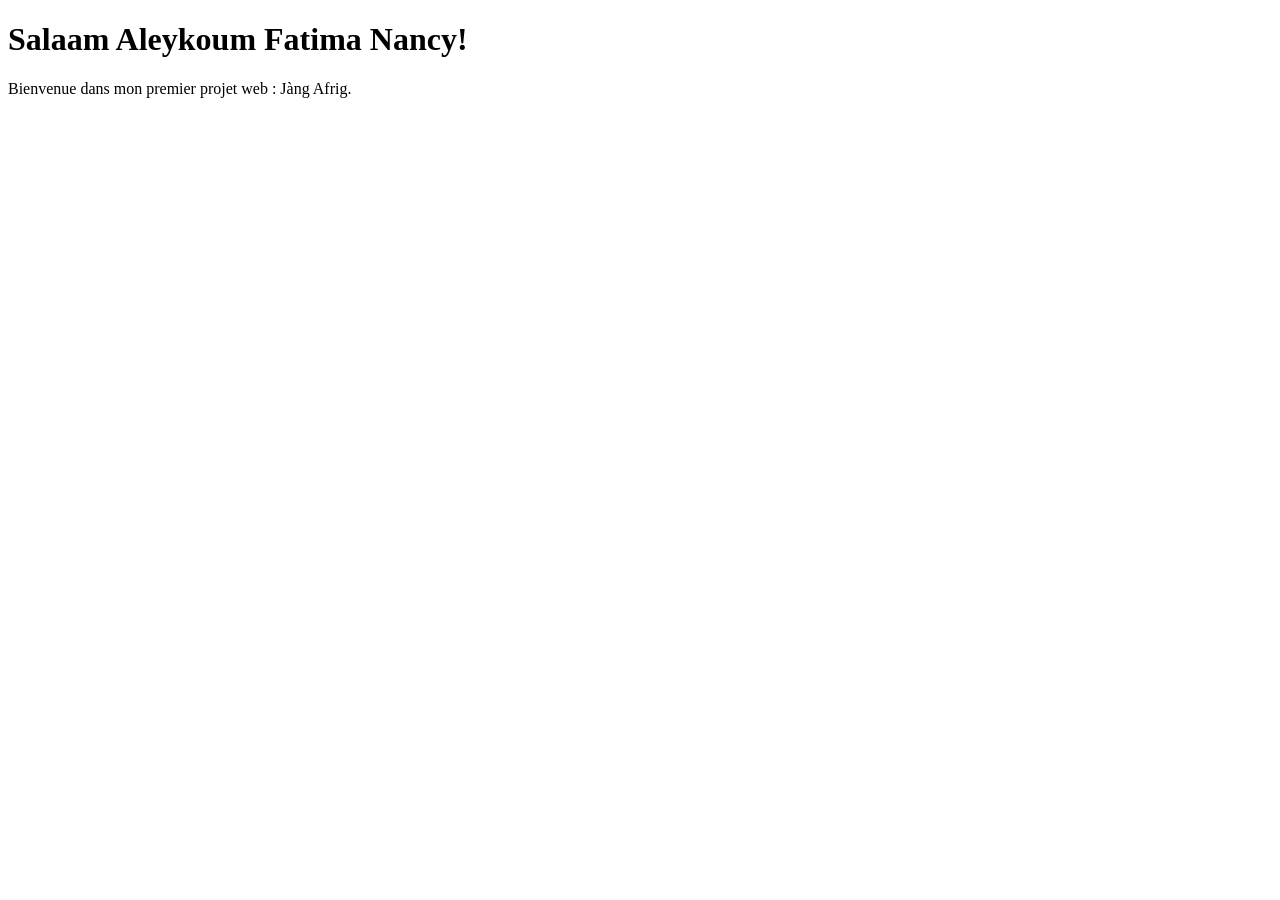
==== index.html @ 78a69d9c "v0 : premier setup avec hello world" ====
<!DOCTYPE html>
<html lang="fr">
<head>
    <meta charset="UTF-8">
    <title>Hello Fatima Nancy</title>
</head>
<body >
    <h1>Salaam Aleykoum Fatima Nancy!</h1>
    <p>Bienvenue dans mon premier projet web : Jàng Afrig. </p>
</body >
</html>
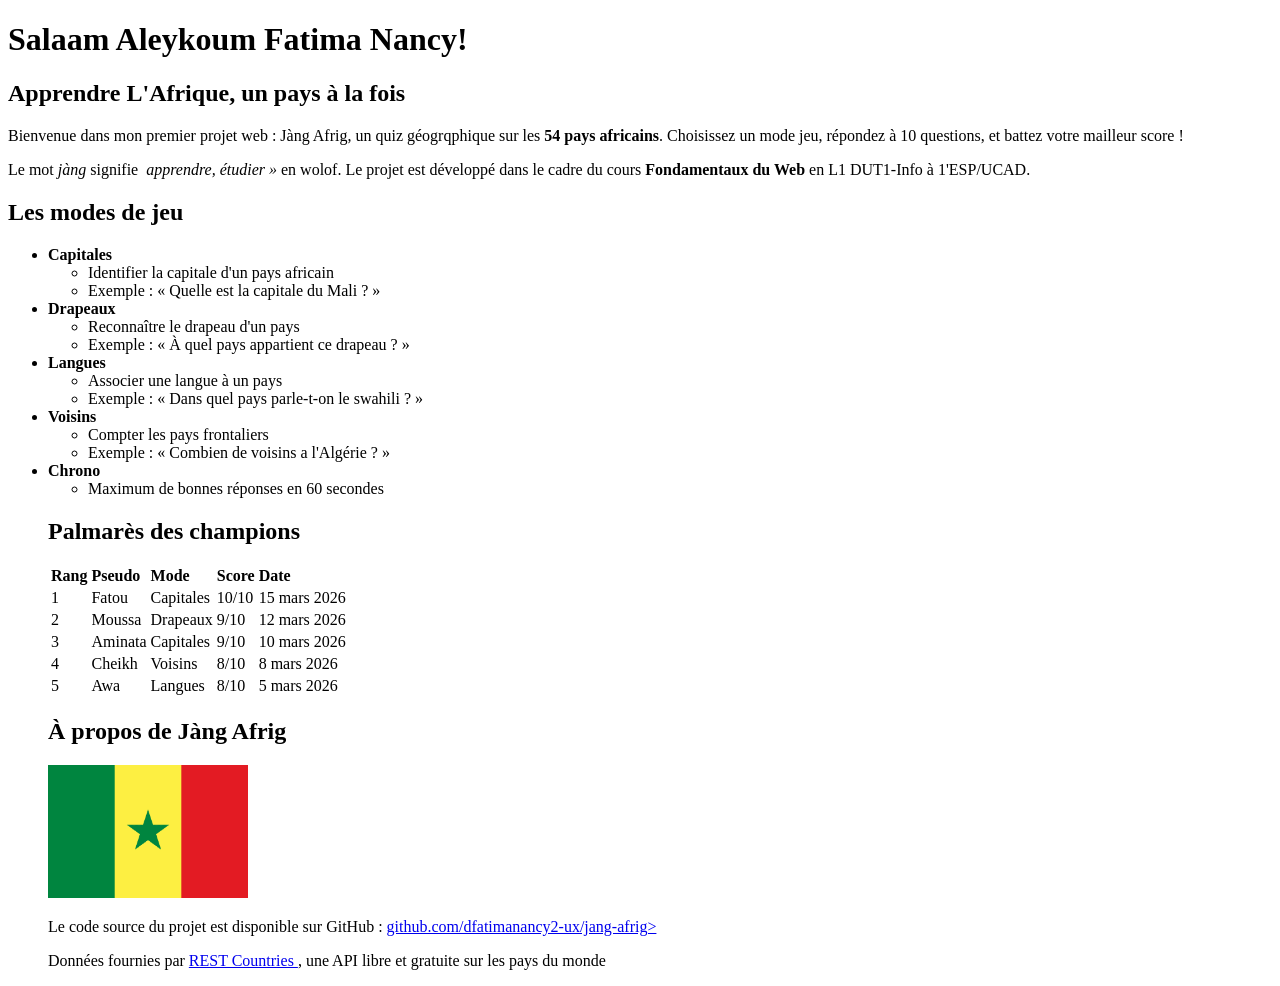
==== commit 780cc1b2: "v0.1 : page d'acceuil HTML brut" ====
--- a/index.html
+++ b/index.html
@@ -6,6 +6,111 @@
 </head>
 <body >
     <h1>Salaam Aleykoum Fatima Nancy!</h1>
-    <p>Bienvenue dans mon premier projet web : Jàng Afrig. </p>
+    <h2>Apprendre L'Afrique,  un pays à la fois</h2>
+    <p>
+        Bienvenue dans mon premier projet web : Jàng Afrig, un quiz géogrqphique sur les <strong> 54 pays africains</strong>. Choisissez un mode jeu, répondez à 10 questions, et battez votre mailleur score ! 
+    </p>
+    <p>
+        Le mot <em>jàng</em> signifie <em> &nbsp;apprendre, étudier&nbsp;»</em> en wolof. Le projet est développé dans le cadre du cours
+        <strong>Fondamentaux du Web</strong> en L1 DUT1-Info à 1'ESP/UCAD.
+    </p>
+    <h2>Les modes de jeu</h2>
+
+    <ul >
+        <li> 
+            <strong>Capitales</strong></li> 
+            <ul> 
+                <li>Identifier la capitale d'un pays africain</li>
+                <li>Exemple : « Quelle est la capitale du Mali ? »</li>
+            </ul >
+        </li >
+        <li > 
+            <strong>Drapeaux</strong>
+            <ul > 
+                <li>Reconnaître le drapeau d'un pays</li> 
+                <li>Exemple : « À quel pays appartient ce drapeau ? »</li>
+            </ul>
+        </li>
+        <li>
+            <strong>Langues </strong>
+            <ul > 
+                <li>Associer une langue à un pays</li> 
+                <li>Exemple : « Dans quel pays parle-t-on le swahili ? »</li>
+            </ul>
+        </li >
+        <li >
+             <strong>Voisins</strong>
+            <ul> 
+                <li>Compter les pays frontaliers</li>
+                <li>Exemple : « Combien de voisins a l'Algérie ? »</li>
+            </ul>
+        </li >
+        <li >
+            <strong>Chrono</strong>
+            <ul>
+                 <li>Maximum de bonnes réponses en 60 secondes</li>
+        </li>
+    </ul>
+    <h2>Palmarès des champions</h2>
+    <p›Les meilleurs scores enregistrés (données fictives pour le moment)
+        : </p>
+    <table >
+        <tr>
+            <th> Rang </th>
+            <th>Pseudo</th>
+            <th>Mode </th>
+            <th>Score</th>
+            <th>Date </th>
+        </tr>
+        <tr >
+            <td >1</td>
+            <td>Fatou</td>
+            <td>Capitales </td>
+            <td>10/10</td>
+            <td>15 mars 2026</td>
+        </tr>
+        <tr>
+            <td>2</ td>
+            <td>Moussa </td>
+            <td>Drapeaux </td>
+            <td>9/10</td>
+            <td>12 mars 2026</td>
+        </tr>
+        <tr>
+            <td>3</td>
+            <td> Aminata</td>
+            <td>Capitales </td>
+            <td >9/10</td> 
+            <td>10 mars 2026</td>
+        </tr>
+        <tr>
+            <td>4</td>
+            <td>Cheikh</td>
+            <td>Voisins</td>
+            <td >8/10</td> 
+            <td>8 mars 2026</td>
+        </tr>
+        <tr>
+            <td >5</td>
+            <td> Awa</td>
+            <td>Langues </td>
+            <td >8/10</td> <td>5 mars 2026</td>
+        </tr> 
+    </table>
+    <h2>À propos de Jàng Afrig</h2>
+    <p>
+        <img src="images/drapeau.png" alt="Drapeau africain" width="200">
+    </p>
+    <p>
+        Le code source du projet est disponible sur GitHub :
+        <a href="https://github.com/dfatimanancy2-ux/jang-afrig">
+            github.com/dfatimanancy2-ux/jang-afrig>
+        </a>
+    </p>
+    <p>
+        Données fournies par
+        <a href="https://restcountries.com">REST Countries </a>, 
+        une API libre et gratuite sur les pays du monde 
+    </p>
 </body >
-</html>+</html>
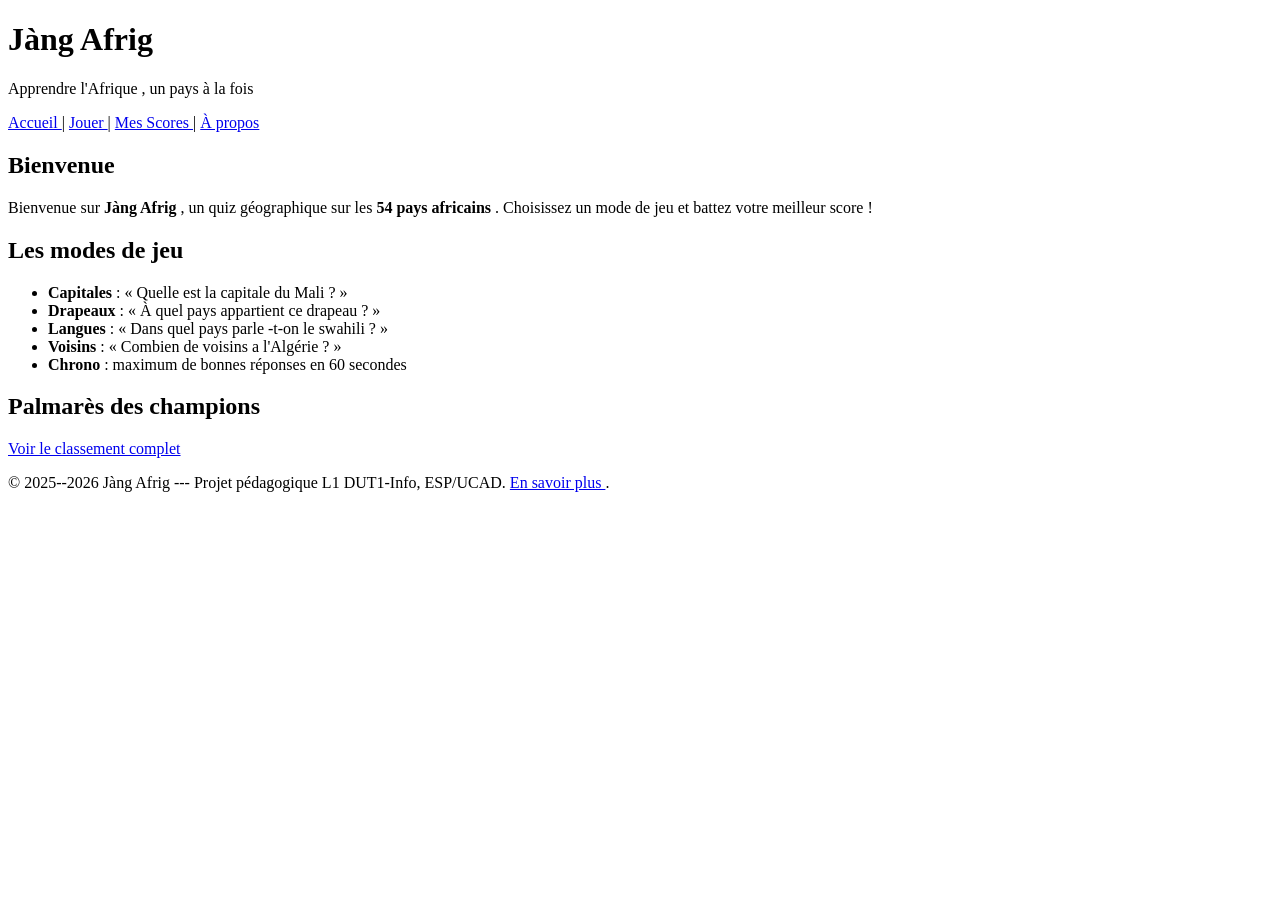
==== commit 43dec778: "v0 .2 : 5 pages HTML semantiques + formulaire" ====
--- a/index.html
+++ b/index.html
@@ -5,112 +5,54 @@
     <title>Hello Fatima Nancy</title>
 </head>
 <body >
-    <h1>Salaam Aleykoum Fatima Nancy!</h1>
-    <h2>Apprendre L'Afrique,  un pays à la fois</h2>
-    <p>
-        Bienvenue dans mon premier projet web : Jàng Afrig, un quiz géogrqphique sur les <strong> 54 pays africains</strong>. Choisissez un mode jeu, répondez à 10 questions, et battez votre mailleur score ! 
-    </p>
-    <p>
-        Le mot <em>jàng</em> signifie <em> &nbsp;apprendre, étudier&nbsp;»</em> en wolof. Le projet est développé dans le cadre du cours
-        <strong>Fondamentaux du Web</strong> en L1 DUT1-Info à 1'ESP/UCAD.
-    </p>
-    <h2>Les modes de jeu</h2>
+    <header >
+        <h1>Jàng Afrig </h1>
+        <p>Apprendre l'Afrique , un pays à la fois </p>
+    </header >
+    <nav>
+        <a href="index.html">Accueil </a> |
+        <a href="quiz.html">Jouer </a> |
+        <a href="scores.html">Mes Scores </a> |
+        <a href="apropos.html">À propos </a>
+    </nav>
+    <main>
+        <section >
+            <h2>Bienvenue </h2>
+            <p>
+                Bienvenue sur <strong >Jàng Afrig </strong >, un quiz
+                géographique sur les
+                <strong >54 pays africains </strong >. Choisissez un mode de
+                jeu et battez
+                votre meilleur score !
+            </p>
+        </section >
+        <section >
+            <h2>Les modes de jeu</h2>
+            <ul>
 
-    <ul >
-        <li> 
-            <strong>Capitales</strong></li> 
-            <ul> 
-                <li>Identifier la capitale d'un pays africain</li>
-                <li>Exemple : « Quelle est la capitale du Mali ? »</li>
-            </ul >
-        </li >
-        <li > 
-            <strong>Drapeaux</strong>
-            <ul > 
-                <li>Reconnaître le drapeau d'un pays</li> 
-                <li>Exemple : « À quel pays appartient ce drapeau ? »</li>
+                <li><strong >Capitales </strong > : « Quelle est la capitale
+                du Mali ? »</li>
+                <li><strong >Drapeaux </strong > : « À quel pays appartient
+                ce drapeau ? »</li>
+                <li><strong >Langues </strong > : « Dans quel pays
+                parle -t-on le swahili ? »</li>
+                <li><strong >Voisins </strong > : « Combien de voisins a
+                l'Algérie ? »</li>
+                <li><strong >Chrono </strong > : maximum de bonnes réponses
+                en 60 secondes </li>
             </ul>
-        </li>
-        <li>
-            <strong>Langues </strong>
-            <ul > 
-                <li>Associer une langue à un pays</li> 
-                <li>Exemple : « Dans quel pays parle-t-on le swahili ? »</li>
-            </ul>
-        </li >
-        <li >
-             <strong>Voisins</strong>
-            <ul> 
-                <li>Compter les pays frontaliers</li>
-                <li>Exemple : « Combien de voisins a l'Algérie ? »</li>
-            </ul>
-        </li >
-        <li >
-            <strong>Chrono</strong>
-            <ul>
-                 <li>Maximum de bonnes réponses en 60 secondes</li>
-        </li>
-    </ul>
-    <h2>Palmarès des champions</h2>
-    <p›Les meilleurs scores enregistrés (données fictives pour le moment)
-        : </p>
-    <table >
-        <tr>
-            <th> Rang </th>
-            <th>Pseudo</th>
-            <th>Mode </th>
-            <th>Score</th>
-            <th>Date </th>
-        </tr>
-        <tr >
-            <td >1</td>
-            <td>Fatou</td>
-            <td>Capitales </td>
-            <td>10/10</td>
-            <td>15 mars 2026</td>
-        </tr>
-        <tr>
-            <td>2</ td>
-            <td>Moussa </td>
-            <td>Drapeaux </td>
-            <td>9/10</td>
-            <td>12 mars 2026</td>
-        </tr>
-        <tr>
-            <td>3</td>
-            <td> Aminata</td>
-            <td>Capitales </td>
-            <td >9/10</td> 
-            <td>10 mars 2026</td>
-        </tr>
-        <tr>
-            <td>4</td>
-            <td>Cheikh</td>
-            <td>Voisins</td>
-            <td >8/10</td> 
-            <td>8 mars 2026</td>
-        </tr>
-        <tr>
-            <td >5</td>
-            <td> Awa</td>
-            <td>Langues </td>
-            <td >8/10</td> <td>5 mars 2026</td>
-        </tr> 
-    </table>
-    <h2>À propos de Jàng Afrig</h2>
-    <p>
-        <img src="images/drapeau.png" alt="Drapeau africain" width="200">
-    </p>
-    <p>
-        Le code source du projet est disponible sur GitHub :
-        <a href="https://github.com/dfatimanancy2-ux/jang-afrig">
-            github.com/dfatimanancy2-ux/jang-afrig>
-        </a>
-    </p>
-    <p>
-        Données fournies par
-        <a href="https://restcountries.com">REST Countries </a>, 
-        une API libre et gratuite sur les pays du monde 
-    </p>
+        </section >
+        <section >
+            <h2>Palmarès des champions </h2>
+            <p><a href="scores.html">Voir le classement complet </a></p>
+        </section >
+    </main>
+    <footer>
+        <p>
+            &copy; 2025--2026 Jàng Afrig --- Projet pédagogique L1
+            DUT1-Info, ESP/UCAD.
+            <a href="apropos.html">En savoir plus </a>.
+        </p>
+    </footer>
 </body >
 </html>
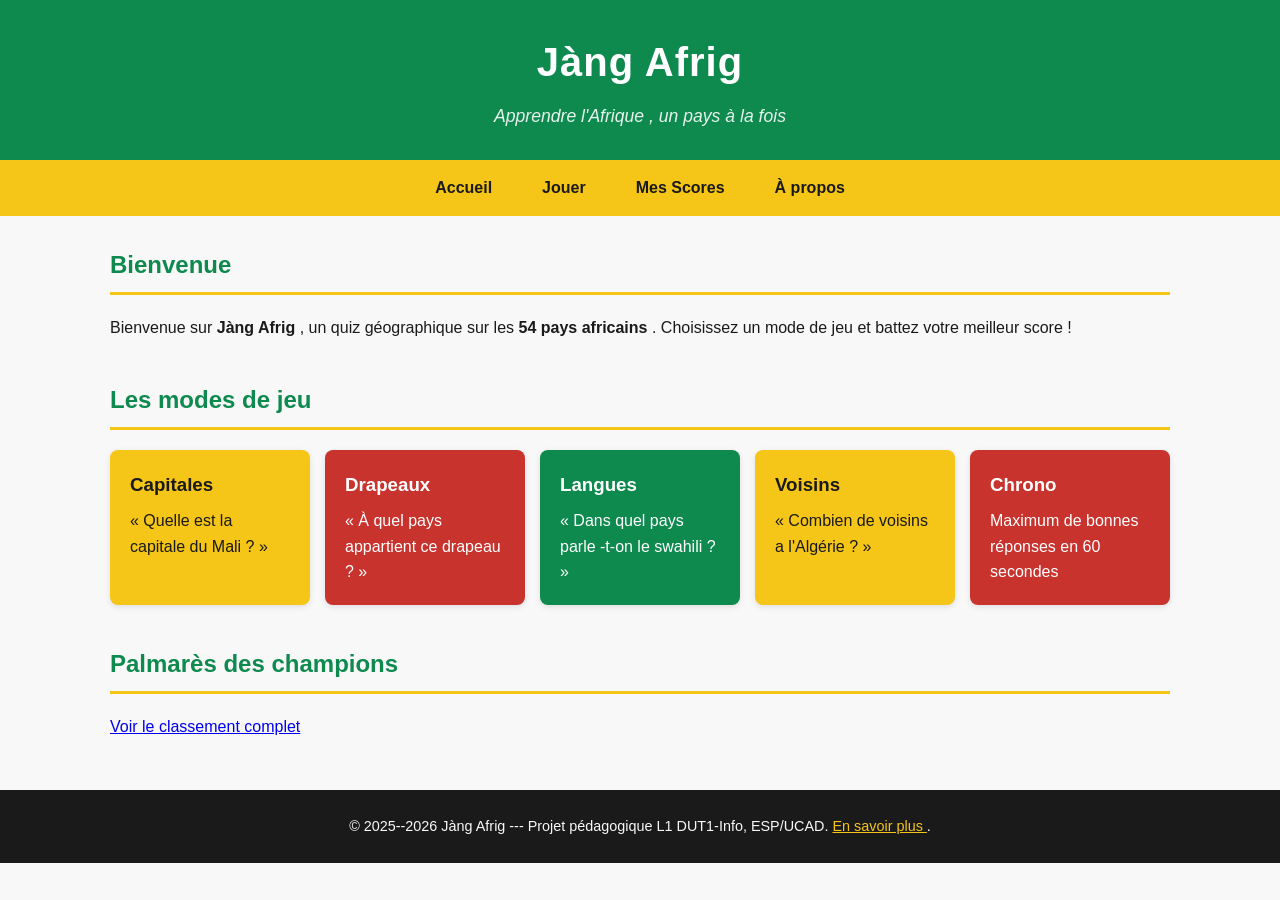
==== commit 127658e9: "v0.3 : CSS panafricain + Google Fonts" ====
--- a/index.html
+++ b/index.html
@@ -2,7 +2,11 @@
 <html lang="fr">
 <head>
     <meta charset="UTF-8">
-    <title>Hello Fatima Nancy</title>
+    <title>Jàng Afrig</title>
+    <link rel="preconnect" href="https://fonts.googleapis.com">
+    <link rel="preconnect" href="https://fonts.gstatic.com" crossorigin >
+    <link href="https://fonts.googleapis.com/css2?family=Poppins:wght@400;600&family=Montserrat:wght@600;700&display=swap"rel="stylesheet">
+    <link rel="stylesheet" href="style.css">
 </head>
 <body >
     <header >
@@ -10,9 +14,9 @@
         <p>Apprendre l'Afrique , un pays à la fois </p>
     </header >
     <nav>
-        <a href="index.html">Accueil </a> |
-        <a href="quiz.html">Jouer </a> |
-        <a href="scores.html">Mes Scores </a> |
+        <a href="index.html">Accueil </a> 
+        <a href="quiz.html">Jouer </a> 
+        <a href="scores.html">Mes Scores </a> 
         <a href="apropos.html">À propos </a>
     </nav>
     <main>
@@ -27,20 +31,29 @@
             </p>
         </section >
         <section >
-            <h2>Les modes de jeu</h2>
-            <ul>
-
-                <li><strong >Capitales </strong > : « Quelle est la capitale
-                du Mali ? »</li>
-                <li><strong >Drapeaux </strong > : « À quel pays appartient
-                ce drapeau ? »</li>
-                <li><strong >Langues </strong > : « Dans quel pays
-                parle -t-on le swahili ? »</li>
-                <li><strong >Voisins </strong > : « Combien de voisins a
-                l'Algérie ? »</li>
-                <li><strong >Chrono </strong > : maximum de bonnes réponses
-                en 60 secondes </li>
-            </ul>
+            <h2>Les modes de jeu </h2>
+            <div class="modes-grille">
+                <div class="carte-mode carte-jaune">
+                    <h3>Capitales </h3>
+                    <p>« Quelle est la capitale du Mali ? »</p>
+                </div>
+                <div class="carte-mode carte-rouge">
+                    <h3>Drapeaux </h3>
+                    <p>« À quel pays appartient ce drapeau ? »</p>
+                </div>
+                <div class="carte-mode carte-vert">
+                    <h3>Langues </h3>
+                    <p>« Dans quel pays parle -t-on le swahili ? »</p>
+                </div>
+                <div class="carte-mode carte-jaune">
+                    <h3>Voisins </h3>
+                    <p>« Combien de voisins a l'Algérie ? »</p>
+                </div>
+                <div class="carte-mode carte-rouge">
+                    <h3>Chrono </h3>
+                    <p>Maximum de bonnes réponses en 60 secondes </p>
+                </div>
+            </div>
         </section >
         <section >
             <h2>Palmarès des champions </h2>
--- a/style.css
+++ b/style.css
@@ -0,0 +1,189 @@
+/* ===== Reset minimal ===== */
+* {
+    box-sizing: border-box;
+    margin: 0;
+    padding: 0;
+}
+
+body {
+    font-family: sans-serif;
+    line-height: 1.6;
+    color: #1A1A1A;
+    background-color: #F8F8F8;
+}
+/* ===== Palette panafricaine ===== */
+:root {
+    --vert: #0E8A4F;
+    --jaune: #F5C518;
+    --rouge: #C8332E;
+    --noir: #1A1A1A;
+    --blanc-casse: #F8F8F8;
+}
+header {
+    background-color: var(--vert);
+}
+body {
+    font-family: 'Poppins ', sans-serif;
+    line-height: 1.6;
+    color: var(--noir);
+    background-color: var(--blanc-casse);
+}
+
+h1, h2, h3 {
+    font-family: 'Montserrat ', sans-serif;
+    font-weight: 700;
+}
+/* ===== Header ===== */
+header {
+    background-color: var(--vert);
+    color: white;
+    padding: 30px 20px;
+    text-align: center;
+}
+
+header h1 {
+    font-size: 2.5rem;
+    margin-bottom: 8px;
+    letter-spacing: 1px;
+}
+
+header p {
+    font-size: 1.1rem;
+    opacity: 0.9;
+    font-style: italic;
+}
+/* ===== Navigation ===== */
+nav {
+    background-color: var(--jaune);
+    padding: 0;
+    display: flex;
+    justify-content: center;
+    flex-wrap: wrap;
+}
+
+nav a {
+    color: var(--noir);
+    text-decoration: none;
+    font-weight: 600;
+    padding: 15px 25px;
+    transition: background-color 0.2s;
+}
+nav a:hover {
+    background-color: var(--vert);
+    color: white;
+}
+/* ===== Section principale ===== */
+main {
+    max-width: 1100px;
+    margin: 30px auto;
+    padding: 0 20px;
+}
+
+main section {
+    margin-bottom: 40px;
+}
+
+main h2 {
+    color: var(--vert);
+    border-bottom: 3px solid var(--jaune);
+    padding-bottom: 8px;
+    margin-bottom: 20px;
+}
+/* ===== Grille de cartes (Flexbox) ===== */
+.modes-grille {
+    display: flex;
+    flex-wrap: wrap;
+    gap: 15px;
+}
+
+.carte-mode {
+    flex: 1 1 200px;
+    padding: 20px;
+    border-radius: 8px;
+    color: var(--noir);
+    box-shadow: 0 2px 6px rgba(0, 0, 0, 0.1);
+}
+
+.carte-mode h3 {
+    margin-bottom: 8px;
+}
+.carte-jaune { background-color: var(--jaune); }
+.carte-rouge { background-color: var(--rouge); color: white; }
+.carte-vert { background-color: var(--vert); color: white; }
+/* ===== Boutons ===== */
+.btn {
+    display: inline-block;
+    padding: 12px 28px;
+    font-size: 1rem;
+    font-weight: 600;
+    border: none;
+    border-radius: 6px;
+    cursor: pointer;
+    text-decoration: none;
+    transition: background-color 0.2s, transform 0.1s;
+}
+
+.btn-primary {
+    background-color: var(--vert);
+    color: white;
+}
+.btn-primary:hover {
+    background-color: #0a6e3f; /* vert plus foncé */
+}
+
+.btn-primary:active {
+    transform: scale(0.97);
+}
+
+.btn-secondary {
+    background-color: var(--vert-casse);
+    color: var(--noir);
+    border: 2px solid var(--noir);
+}
+
+.btn-secondary:hover {
+    background-color: var(--noir);
+    color: white;
+}
+/* ===== Tableaux ===== */
+table {
+    width: 100%;
+    border-collapse: collapse;
+    margin-top: 15px;
+    box-shadow: 0 2px 6px rgba(0, 0, 0, 0.05);
+}
+
+th {
+    background-color: var(--vert);
+    color: white;
+    padding: 12px;
+    text-align: left;
+}
+td {
+    padding: 10px 12px;
+    border-bottom: 1px solid #e0e0e0;
+}
+/* Lignes alternées (zébrures) */
+tr:nth-child(even) td {
+    background-color: rgba(245, 197, 24, 0.08);
+}
+
+tr:hover td {
+    background-color: rgba(14, 138, 79, 0.1);
+}
+/* ===== Footer ===== */
+footer {
+    background-color: var(--noir);
+    color: var(--blanc-casse);
+    padding: 25px 20px;
+    text-align: center;
+    margin-top: 50px;
+    font-size: 0.9rem;
+}
+footer a {
+    color: var(--jaune);
+    text-decoration: underline;
+}
+footer a:hover {
+    color: white;
+}
